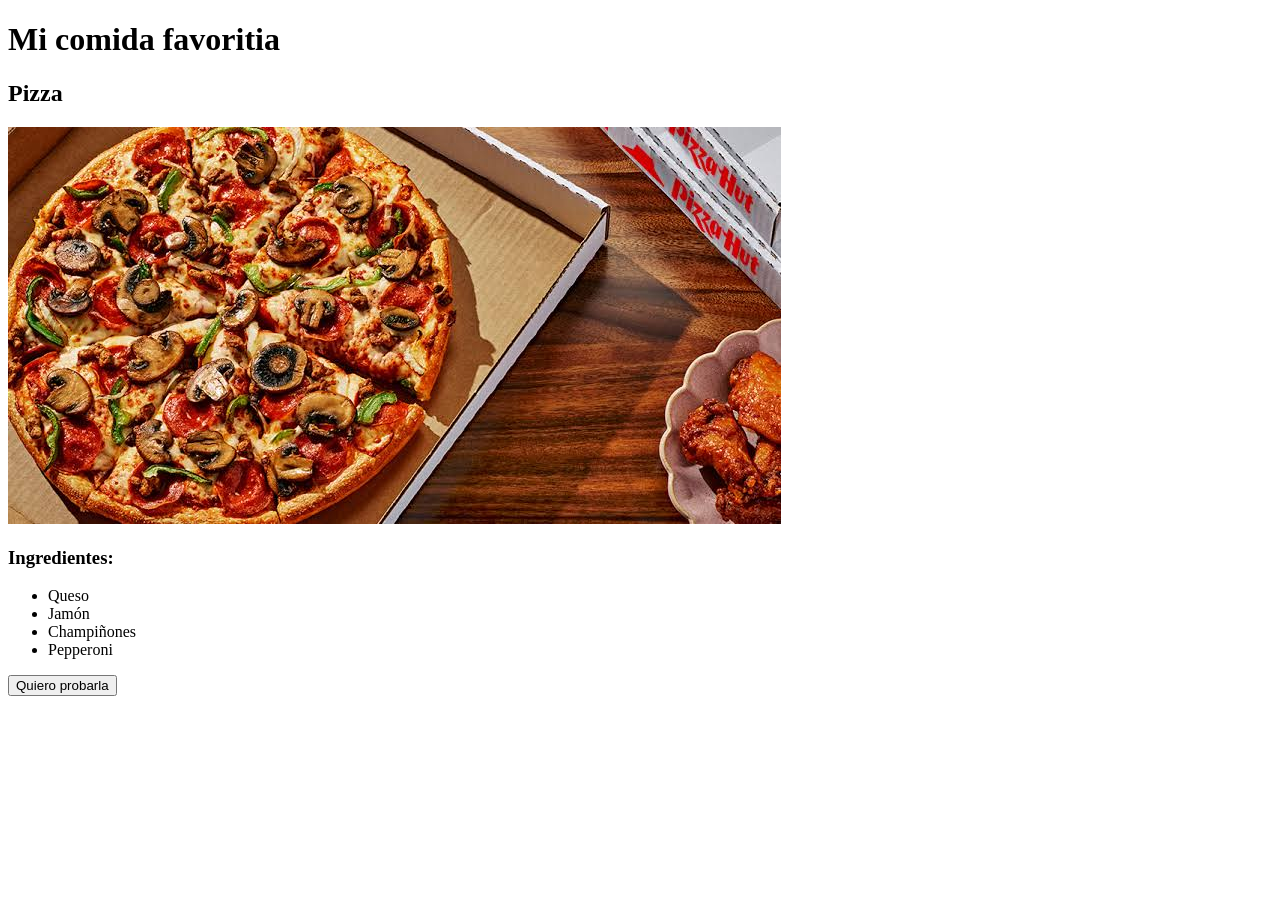
==== index.html @ 5a5ea204 "Primer commit" ====
<!DOCTYPE html>

<html>

    <head><Title>Mi primera web</Title></head>

<body>

    <h1>Mi comida favoritia</h1>

    <h2>Pizza </h2>
    
    <img src="pizza.jpg" alt="Pizza">


    <h3>Ingredientes: </h3>

        <ul>

            <li>Queso</li>
            <li>Jamón</li>
            <li>Champiñones</li>
            <li>Pepperoni</li>

        </ul>

    <button>Quiero probarla </button>


</body>

</html>
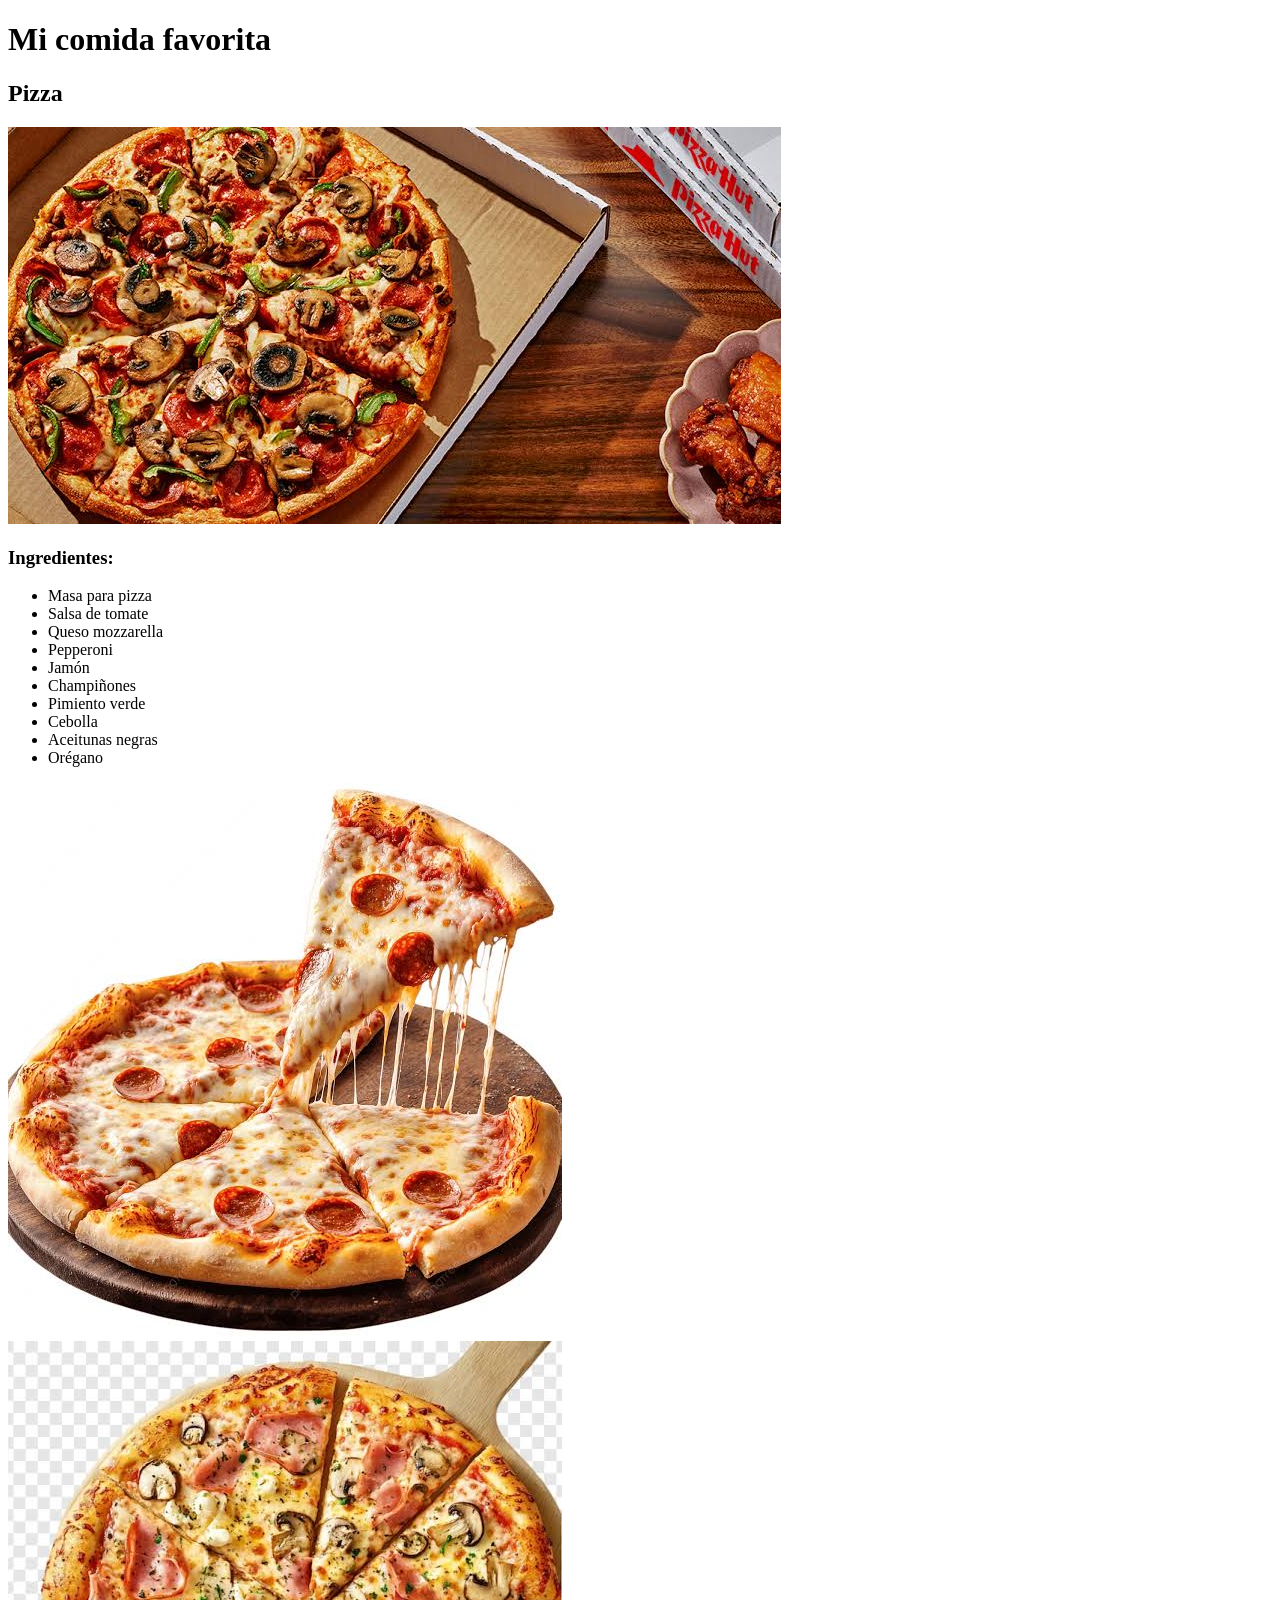
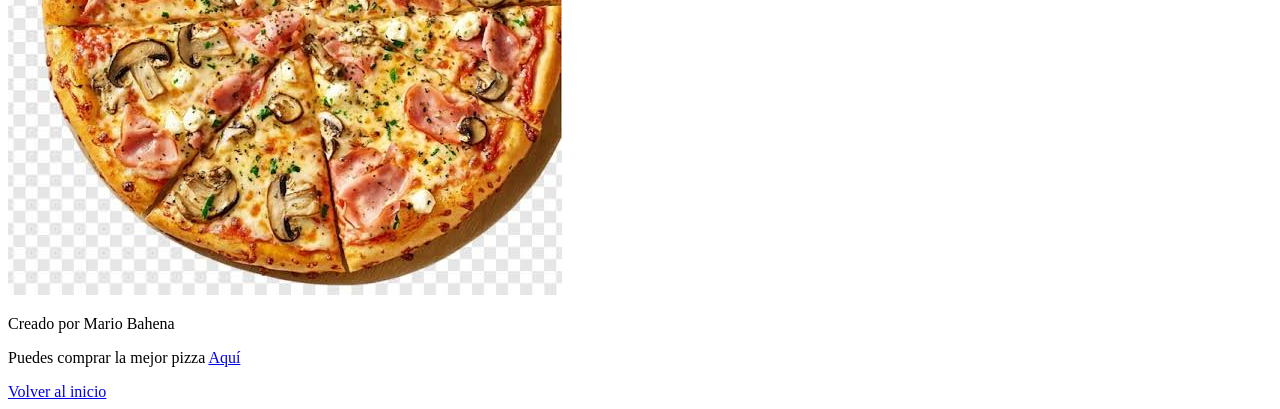
==== commit c780b84e: "Proyecto terminado" ====
--- a/index.html
+++ b/index.html
@@ -1,32 +1,49 @@
 <!DOCTYPE html>
 
-<html>
+<html lang="es">
 
-    <head><Title>Mi primera web</Title></head>
-
+    <head>
+        <title>Mi primera web</title>
+        <meta charset="UTF-8">
+        <meta name="viewport" content="width=device-width, initial-scale=1.0">
+    </head>
 <body>
 
-    <h1>Mi comida favoritia</h1>
+    <header>
+    <h1 id="encabezado">Mi comida favorita</h1>
+    <h2>Pizza </h2>
+    <img src="pizza.jpg" alt="Pizza 1">
+    </header>
+    
+    <main>
+        <section>
+            <h3>Ingredientes: </h3>
+                <ul>
+                    <li>Masa para pizza</li>
+                    <li>Salsa de tomate</li>
+                    <li>Queso mozzarella</li>
+                    <li>Pepperoni</li>
+                    <li>Jamón</li>
+                    <li>Champiñones</li>
+                    <li>Pimiento verde</li>
+                    <li>Cebolla</li>
+                    <li>Aceitunas negras</li>
+                    <li>Orégano</li>
+                </ul>
+            <img src="pizza2.jpg" alt="Pizza 2">
+        </section>
+    </main>
 
-    <h2>Pizza </h2>
-    
-    <img src="pizza.jpg" alt="Pizza">
-
-
-    <h3>Ingredientes: </h3>
-
-        <ul>
-
-            <li>Queso</li>
-            <li>Jamón</li>
-            <li>Champiñones</li>
-            <li>Pepperoni</li>
-
-        </ul>
-
-    <button>Quiero probarla </button>
-
-
+    <footer>
+        <img src="pizza3.jpg" alt="Pizza3">
+        <p>Creado por Mario Bahena</p>
+        <p>Puedes comprar la mejor pizza 
+            <a href="https://www.ubereats.com/mx/store/cancino-cabrera/q2YUG5FYVyKjCLDNBD2TOw?diningMode=DELIVERY&sc=SEARCH_SUGGESTION" 
+            target="_blank">
+            Aquí</a>
+        </p>            
+        <a href="#encabezado">Volver al inicio</a>
+    </footer>   
 </body>
 
 </html>
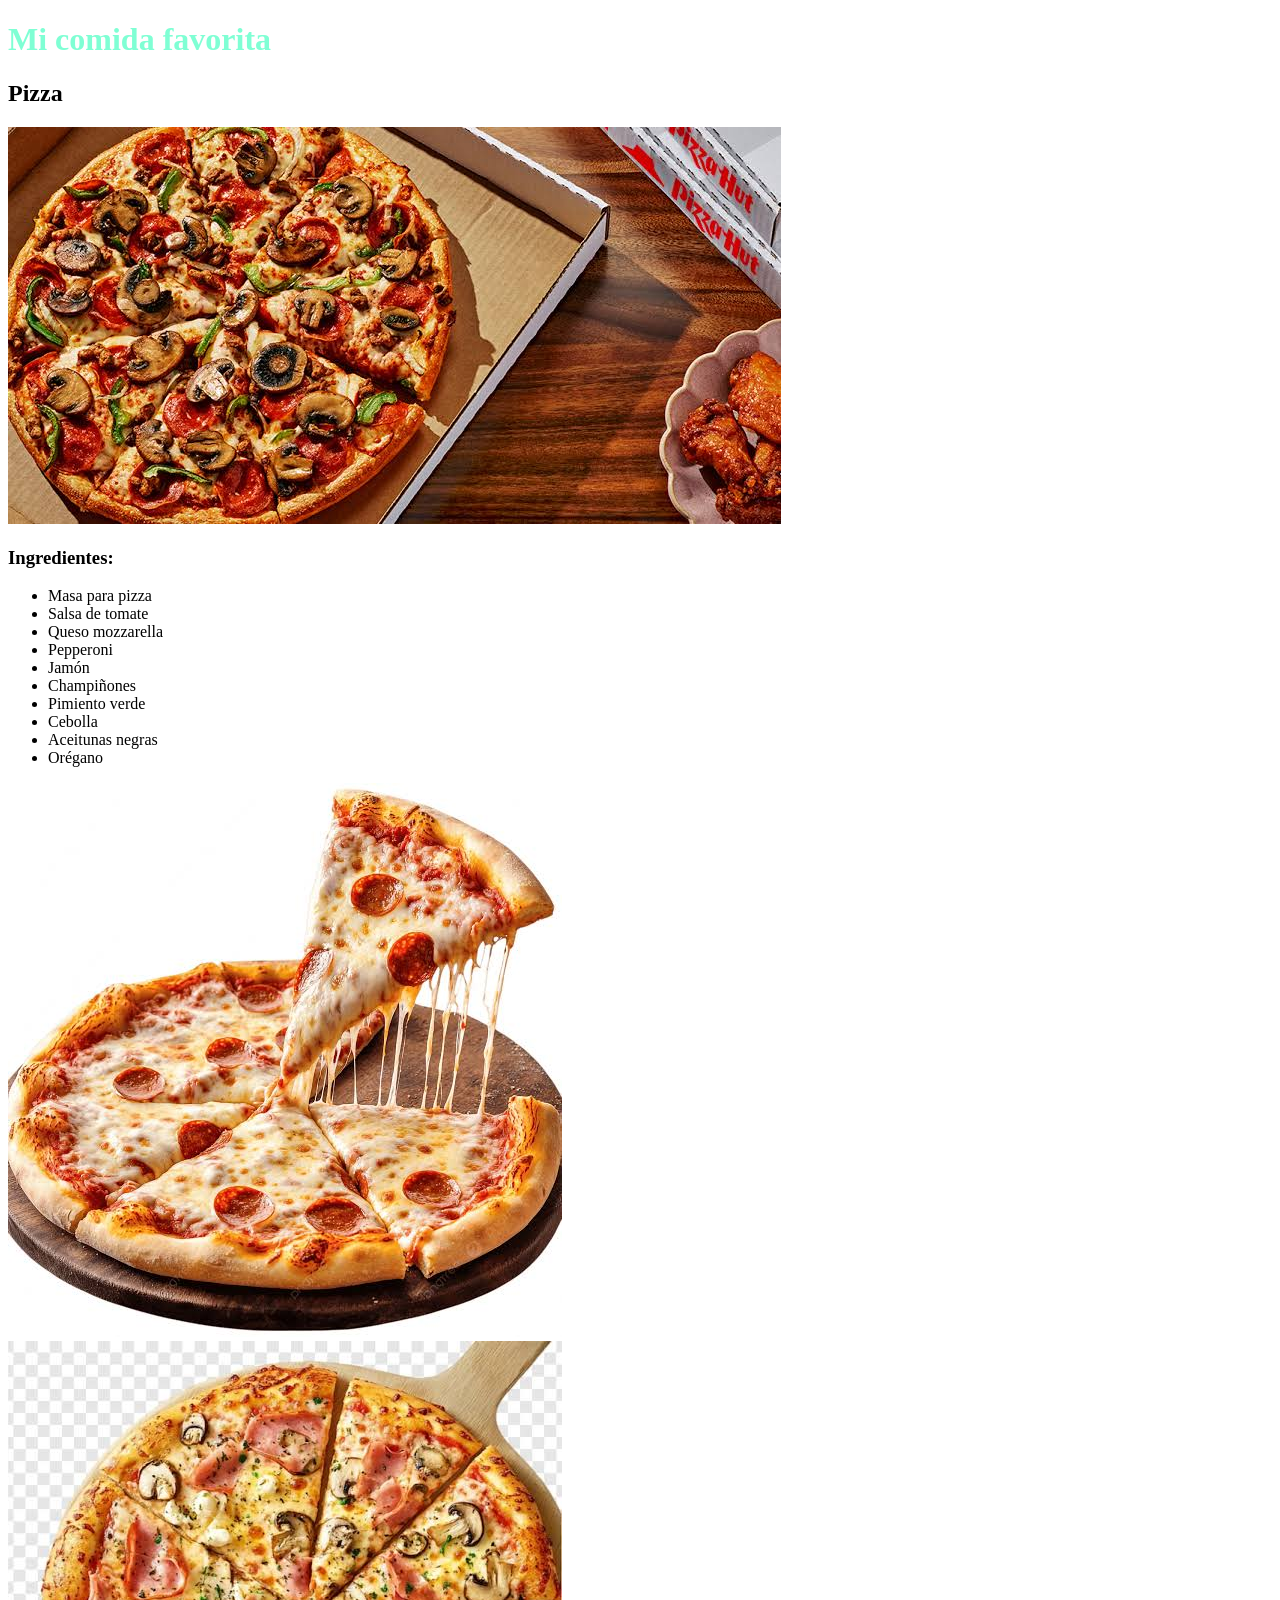
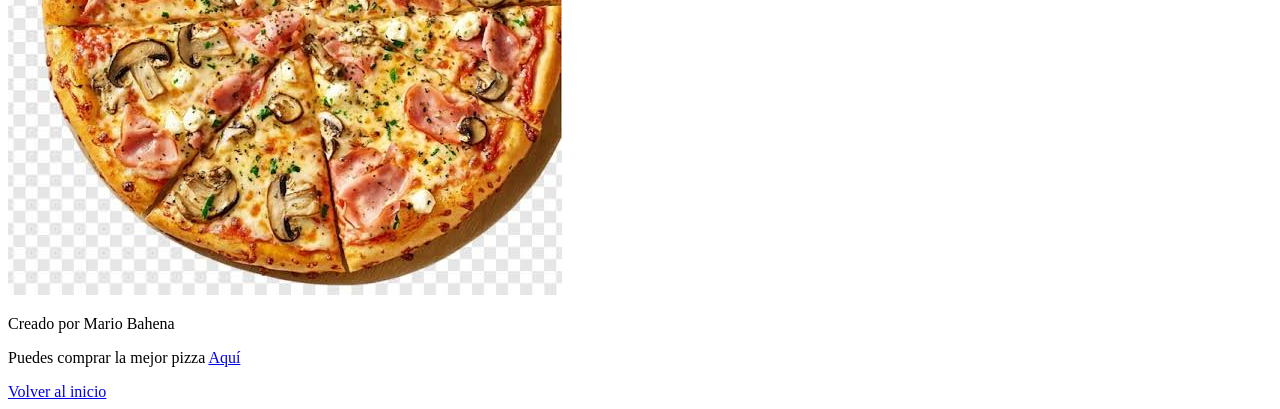
==== commit 7465df69: "Agregando estilos" ====
--- a/index.html
+++ b/index.html
@@ -6,6 +6,8 @@
         <title>Mi primera web</title>
         <meta charset="UTF-8">
         <meta name="viewport" content="width=device-width, initial-scale=1.0">
+
+        <link rel="stylesheet" href="css/style.css">
     </head>
 <body>
 
--- a/css/style.css
+++ b/css/style.css
@@ -0,0 +1,3 @@
+h1 {
+    color: aquamarine;
+}
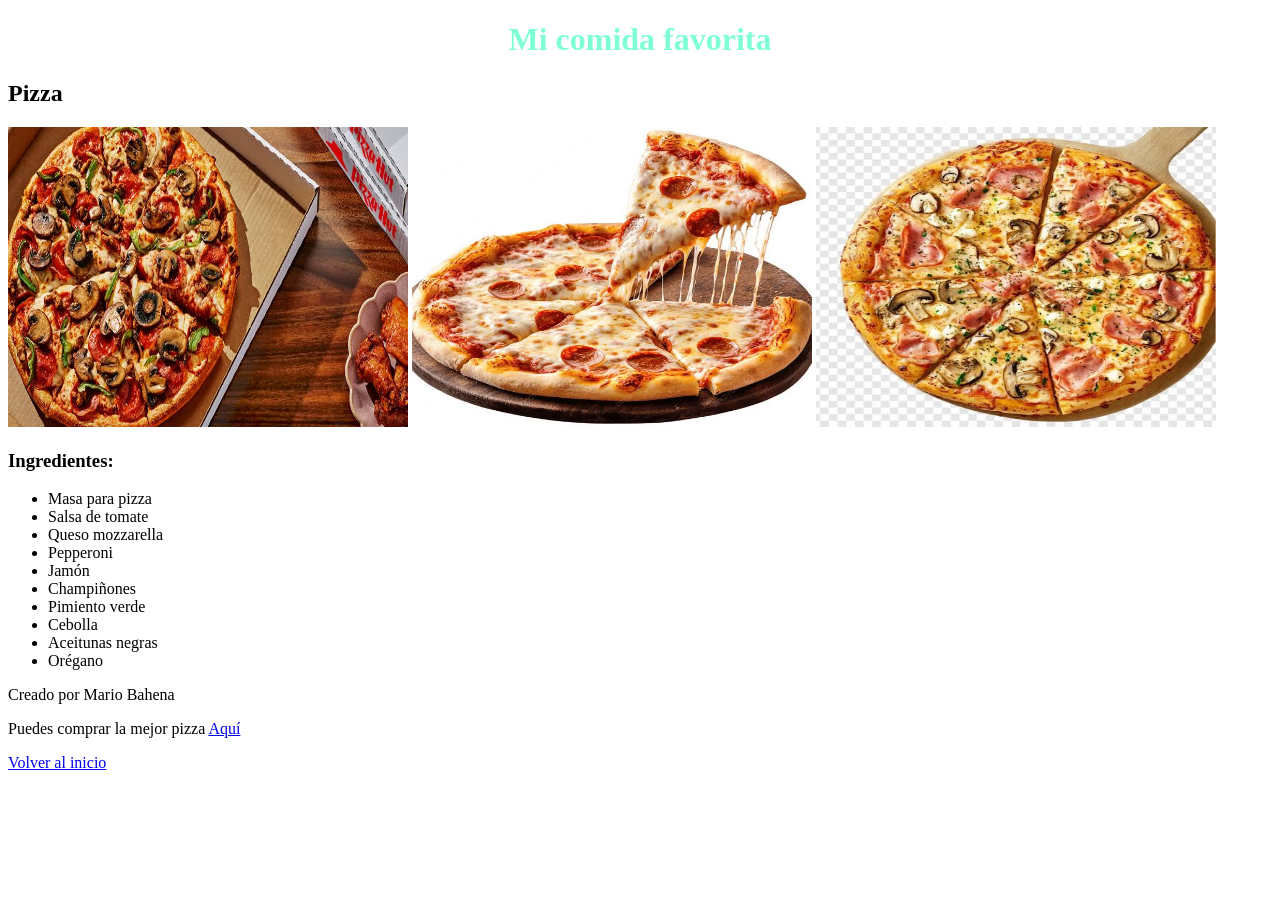
==== commit bdb384f5: "Agregando estilos" ====
--- a/index.html
+++ b/index.html
@@ -14,9 +14,12 @@
     <header>
     <h1 id="encabezado">Mi comida favorita</h1>
     <h2>Pizza </h2>
-    <img src="pizza.jpg" alt="Pizza 1">
     </header>
     
+    <div><img src="pizza.jpg" width="400" height="300" alt="Pizza1"></div>
+    <div><img src="pizza2.jpg" width="400" height="300" alt="Pizza2"></div>
+    <div><img src="pizza3.jpg" width="400" height="300" alt="Pizza3"></div>
+
     <main>
         <section>
             <h3>Ingredientes: </h3>
@@ -32,12 +35,10 @@
                     <li>Aceitunas negras</li>
                     <li>Orégano</li>
                 </ul>
-            <img src="pizza2.jpg" alt="Pizza 2">
         </section>
     </main>
 
     <footer>
-        <img src="pizza3.jpg" alt="Pizza3">
         <p>Creado por Mario Bahena</p>
         <p>Puedes comprar la mejor pizza 
             <a href="https://www.ubereats.com/mx/store/cancino-cabrera/q2YUG5FYVyKjCLDNBD2TOw?diningMode=DELIVERY&sc=SEARCH_SUGGESTION" 
--- a/css/style.css
+++ b/css/style.css
@@ -1,3 +1,8 @@
 h1 {
     color: aquamarine;
+    text-align: center;
+}
+
+div{
+    display: inline-block;
 }
